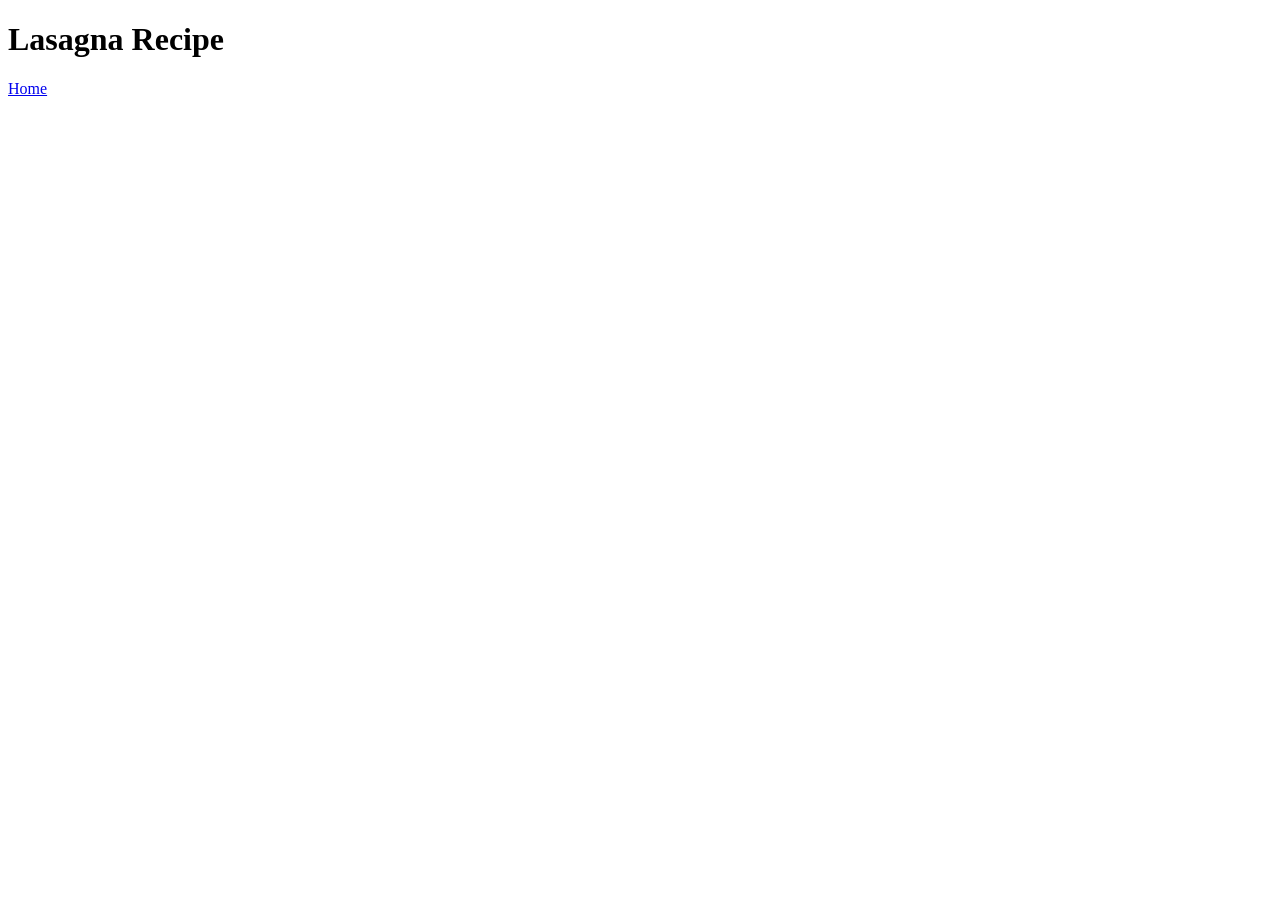
==== recipes/lasagna.html @ 91d13948 "Creation of recipe directory and first recipe page First recipe page was made for lasagna and anchor" ====
<!DOCTYPE html>
<html lang="en">
<head>
    <meta charset="UTF-8">
    <meta name="viewport" content="width=device-width, initial-scale=1.0">
    <title>Lasagna Recipe</title>
</head>
<body>
    <h1>Lasagna Recipe</h1>
    <a href="../index.html">Home</a>
</body>
</html>
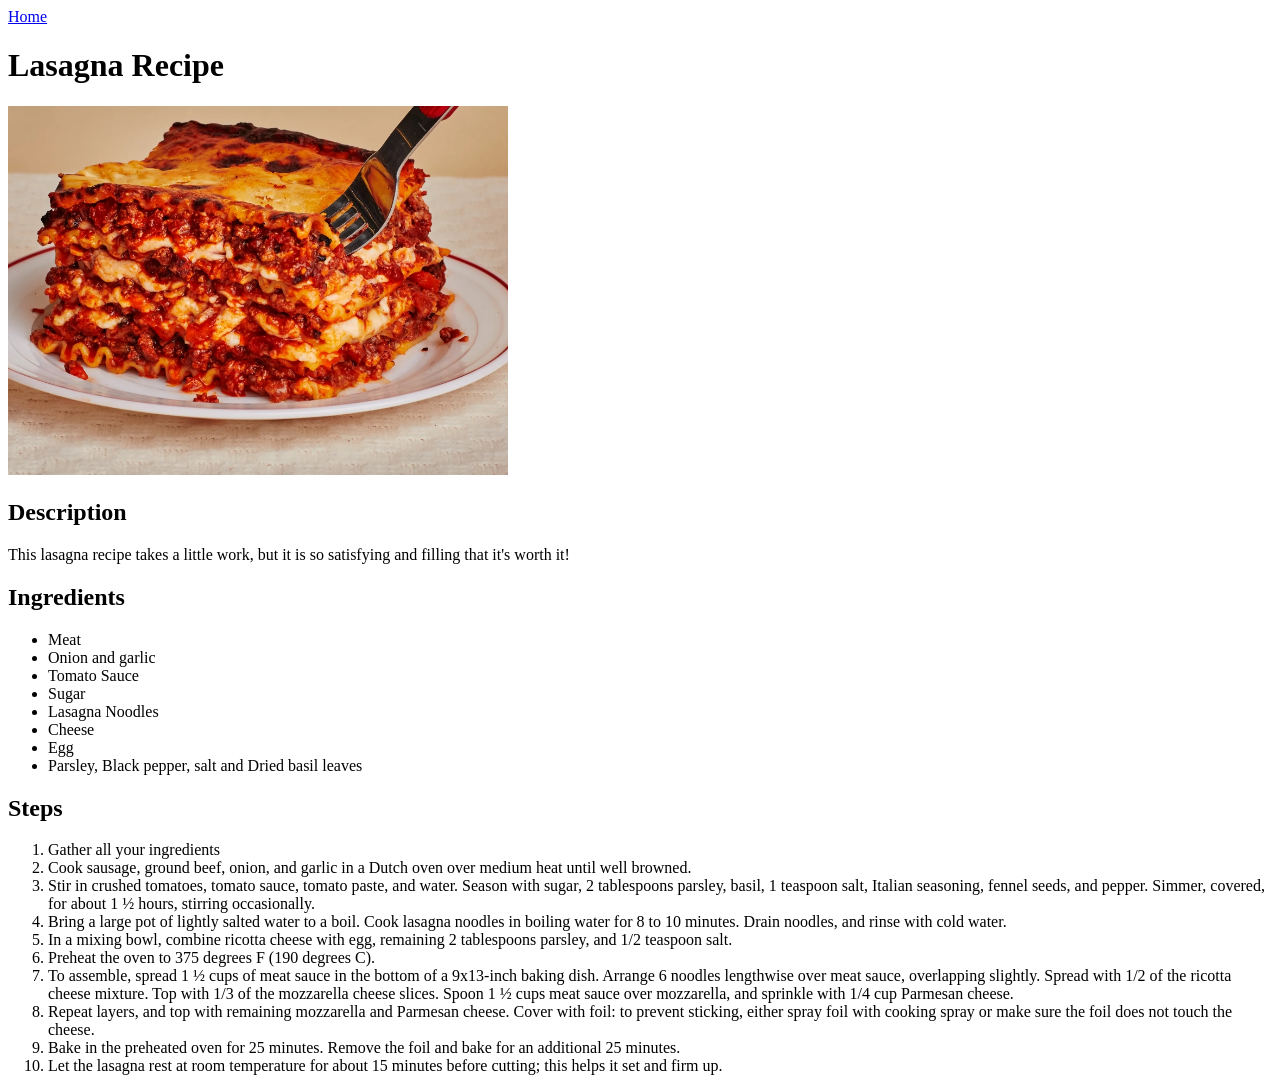
==== commit c4d498e1: "Updated Lasagna Recipe Page and Created a Image Directory Added headings for recipe description, ing" ====
--- a/recipes/lasagna.html
+++ b/recipes/lasagna.html
@@ -6,7 +6,76 @@
     <title>Lasagna Recipe</title>
 </head>
 <body>
+    <a href="../index.html">Home</a>
     <h1>Lasagna Recipe</h1>
-    <a href="../index.html">Home</a>
+    <img src="../images/Lasagna.jpeg" alt="Slice of lasagna on a plate" width="500">
+
+    <h2>Description</h2>
+    <p>
+        This lasagna recipe takes a little work, but it is so satisfying and filling that it's worth it!
+    </p>
+
+    <h2>Ingredients</h2>
+    <ul>
+        <li>Meat</li>
+        <li>Onion and garlic</li>
+        <li>Tomato Sauce</li>
+        <li>Sugar</li>
+        <li>Lasagna Noodles</li>
+        <li>Cheese</li>
+        <li>Egg</li>
+        <li>Parsley, Black pepper, salt and Dried basil leaves</li>
+    </ul>
+
+    <h2>Steps</h2>
+    <ol>
+        <li>Gather all your ingredients</li>
+
+        <li>
+            Cook sausage, ground beef, onion, and garlic in a Dutch 
+            oven over medium heat until well browned.
+        </li>
+
+        <li>
+            Stir in crushed tomatoes, tomato sauce, tomato paste, and 
+            water. Season with sugar, 2 tablespoons parsley, basil, 1 
+            teaspoon salt, Italian seasoning, fennel seeds, and pepper. 
+            Simmer, covered, for about 1 ½ hours, stirring occasionally.
+        </li>
+
+        <li>
+            Bring a large pot of lightly salted water to a boil. 
+            Cook lasagna noodles in boiling water for 8 to 10 minutes. 
+            Drain noodles, and rinse with cold water.
+        </li>
+
+        <li>
+            In a mixing bowl, combine ricotta cheese with egg, remaining 2 tablespoons parsley, and 1/2 teaspoon salt.
+        </li>
+
+        <li>
+            Preheat the oven to 375 degrees F (190 degrees C).
+        </li>
+
+        <li>
+            To assemble, spread 1 ½ cups of meat sauce in the bottom of a 9x13-inch baking dish. 
+            Arrange 6 noodles lengthwise over meat sauce, overlapping slightly. 
+            Spread with 1/2 of the ricotta cheese mixture. Top with 1/3 of the mozzarella cheese slices. 
+            Spoon 1 ½ cups meat sauce over mozzarella, and sprinkle with 1/4 cup Parmesan cheese.
+        </li>
+
+        <li>
+            Repeat layers, and top with remaining mozzarella and Parmesan cheese. Cover with foil: 
+            to prevent sticking, either spray foil with cooking spray or make sure the foil does not touch the cheese.
+        </li>
+
+        <li>
+            Bake in the preheated oven for 25 minutes. Remove the foil and bake for an additional 25 minutes.
+        </li>
+
+        <li>
+            Let the lasagna rest at room temperature for about 15 minutes before cutting; this helps it set and firm up.
+        </li>
+    </ol>
 </body>
 </html>
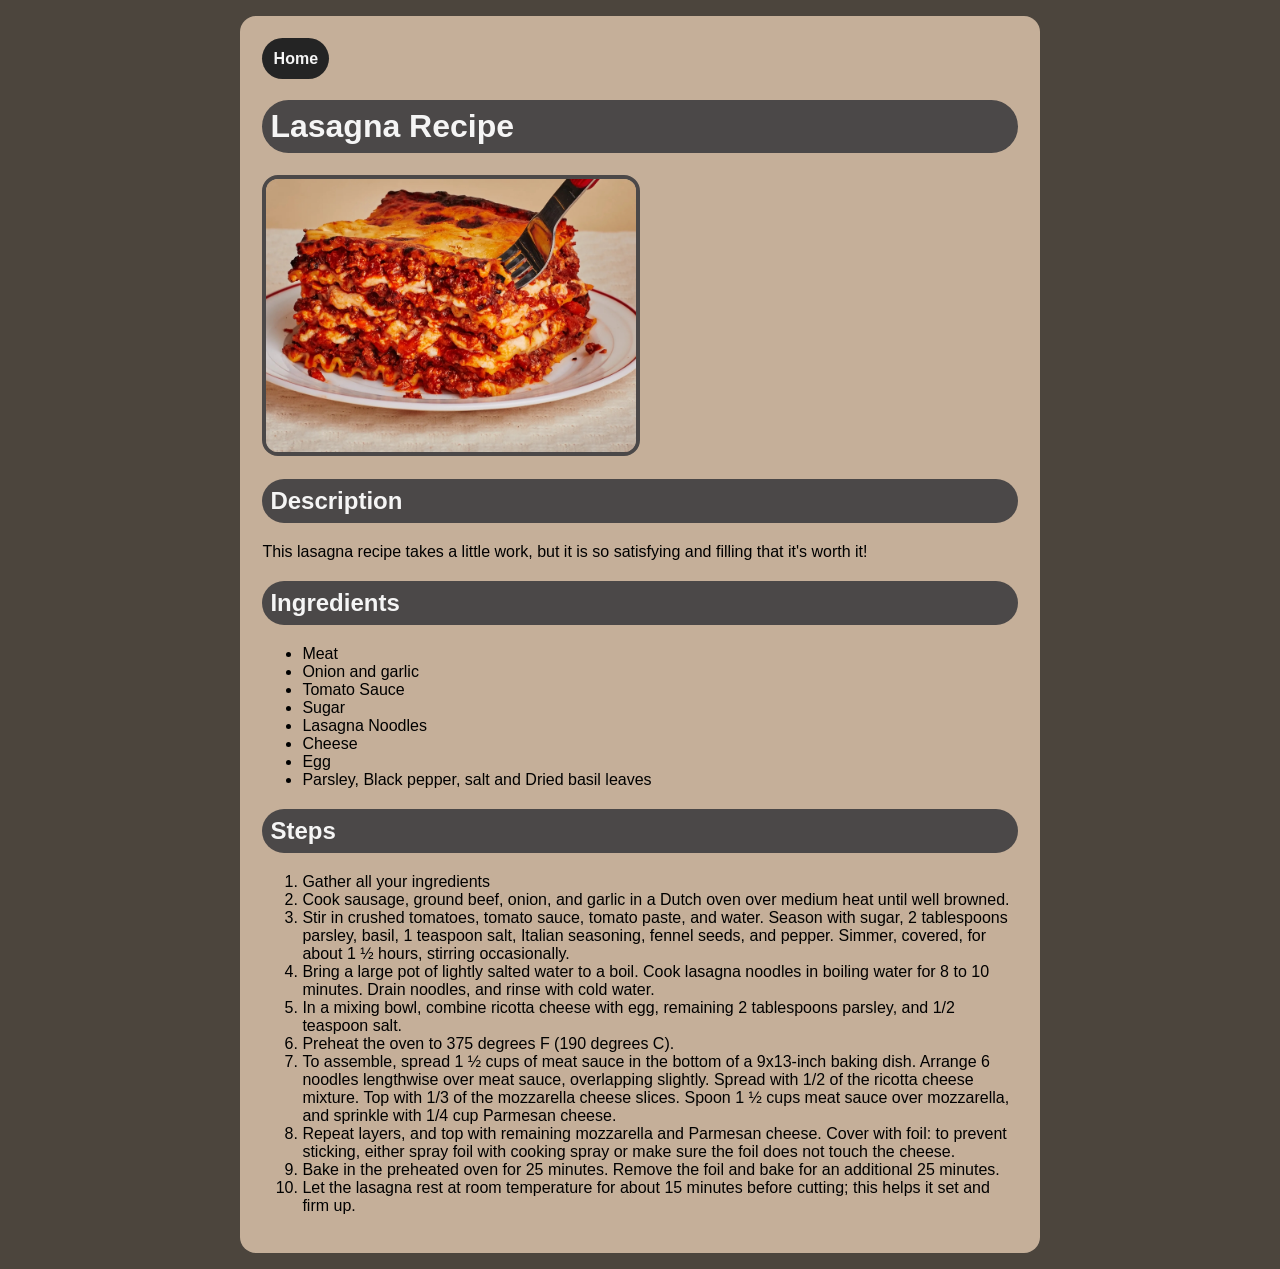
==== commit ac6f6307: "Added css stylesheet, implemented basic styling on all pages and updated readme file" ====
--- a/recipes/lasagna.html
+++ b/recipes/lasagna.html
@@ -3,79 +3,86 @@
 <head>
     <meta charset="UTF-8">
     <meta name="viewport" content="width=device-width, initial-scale=1.0">
+    <link rel="stylesheet" href="../style.css">
     <title>Lasagna Recipe</title>
 </head>
 <body>
-    <a href="../index.html">Home</a>
-    <h1>Lasagna Recipe</h1>
-    <img src="../images/Lasagna.jpeg" alt="Slice of lasagna on a plate" width="500">
 
-    <h2>Description</h2>
-    <p>
-        This lasagna recipe takes a little work, but it is so satisfying and filling that it's worth it!
-    </p>
+    <div class="container-two">
 
-    <h2>Ingredients</h2>
-    <ul>
-        <li>Meat</li>
-        <li>Onion and garlic</li>
-        <li>Tomato Sauce</li>
-        <li>Sugar</li>
-        <li>Lasagna Noodles</li>
-        <li>Cheese</li>
-        <li>Egg</li>
-        <li>Parsley, Black pepper, salt and Dried basil leaves</li>
-    </ul>
+        <a href="../index.html">Home</a>
+        <h1>Lasagna Recipe</h1>
+        <img src="../images/Lasagna.jpeg" alt="Slice of lasagna on a plate" >
 
-    <h2>Steps</h2>
-    <ol>
-        <li>Gather all your ingredients</li>
+        <h2>Description</h2>
+        <p>
+            This lasagna recipe takes a little work, but it is so satisfying and filling that it's worth it!
+        </p>
 
-        <li>
-            Cook sausage, ground beef, onion, and garlic in a Dutch 
-            oven over medium heat until well browned.
-        </li>
+        <h2>Ingredients</h2>
+        <ul>
+            <li>Meat</li>
+            <li>Onion and garlic</li>
+            <li>Tomato Sauce</li>
+            <li>Sugar</li>
+            <li>Lasagna Noodles</li>
+            <li>Cheese</li>
+            <li>Egg</li>
+            <li>Parsley, Black pepper, salt and Dried basil leaves</li>
+        </ul>
 
-        <li>
-            Stir in crushed tomatoes, tomato sauce, tomato paste, and 
-            water. Season with sugar, 2 tablespoons parsley, basil, 1 
-            teaspoon salt, Italian seasoning, fennel seeds, and pepper. 
-            Simmer, covered, for about 1 ½ hours, stirring occasionally.
-        </li>
+        <h2>Steps</h2>
+        <ol>
+            <li>Gather all your ingredients</li>
 
-        <li>
-            Bring a large pot of lightly salted water to a boil. 
-            Cook lasagna noodles in boiling water for 8 to 10 minutes. 
-            Drain noodles, and rinse with cold water.
-        </li>
+            <li>
+                Cook sausage, ground beef, onion, and garlic in a Dutch 
+                oven over medium heat until well browned.
+            </li>
 
-        <li>
-            In a mixing bowl, combine ricotta cheese with egg, remaining 2 tablespoons parsley, and 1/2 teaspoon salt.
-        </li>
+            <li>
+                Stir in crushed tomatoes, tomato sauce, tomato paste, and 
+                water. Season with sugar, 2 tablespoons parsley, basil, 1 
+                teaspoon salt, Italian seasoning, fennel seeds, and pepper. 
+                Simmer, covered, for about 1 ½ hours, stirring occasionally.
+            </li>
 
-        <li>
-            Preheat the oven to 375 degrees F (190 degrees C).
-        </li>
+            <li>
+                Bring a large pot of lightly salted water to a boil. 
+                Cook lasagna noodles in boiling water for 8 to 10 minutes. 
+                Drain noodles, and rinse with cold water.
+            </li>
 
-        <li>
-            To assemble, spread 1 ½ cups of meat sauce in the bottom of a 9x13-inch baking dish. 
-            Arrange 6 noodles lengthwise over meat sauce, overlapping slightly. 
-            Spread with 1/2 of the ricotta cheese mixture. Top with 1/3 of the mozzarella cheese slices. 
-            Spoon 1 ½ cups meat sauce over mozzarella, and sprinkle with 1/4 cup Parmesan cheese.
-        </li>
+            <li>
+                In a mixing bowl, combine ricotta cheese with egg, remaining 2 tablespoons parsley, and 1/2 teaspoon salt.
+            </li>
 
-        <li>
-            Repeat layers, and top with remaining mozzarella and Parmesan cheese. Cover with foil: 
-            to prevent sticking, either spray foil with cooking spray or make sure the foil does not touch the cheese.
-        </li>
+            <li>
+                Preheat the oven to 375 degrees F (190 degrees C).
+            </li>
 
-        <li>
-            Bake in the preheated oven for 25 minutes. Remove the foil and bake for an additional 25 minutes.
-        </li>
+            <li>
+                To assemble, spread 1 ½ cups of meat sauce in the bottom of a 9x13-inch baking dish. 
+                Arrange 6 noodles lengthwise over meat sauce, overlapping slightly. 
+                Spread with 1/2 of the ricotta cheese mixture. Top with 1/3 of the mozzarella cheese slices. 
+                Spoon 1 ½ cups meat sauce over mozzarella, and sprinkle with 1/4 cup Parmesan cheese.
+            </li>
 
-        <li>
-            Let the lasagna rest at room temperature for about 15 minutes before cutting; this helps it set and firm up.
-        </li>
-    </ol>
+            <li>
+                Repeat layers, and top with remaining mozzarella and Parmesan cheese. Cover with foil: 
+                to prevent sticking, either spray foil with cooking spray or make sure the foil does not touch the cheese.
+            </li>
+
+            <li>
+                Bake in the preheated oven for 25 minutes. Remove the foil and bake for an additional 25 minutes.
+            </li>
+
+            <li>
+                Let the lasagna rest at room temperature for about 15 minutes before cutting; this helps it set and firm up.
+            </li>
+        </ol>
+
+    </div>
+  
 </body>
 </html>
--- a/style.css
+++ b/style.css
@@ -0,0 +1,87 @@
+* {
+    box-sizing: border-box;
+    font-family:Arial, Helvetica, sans-serif;
+}
+
+body {
+    background-color: rgb(76, 69, 61);
+}
+
+/* Styles for Homepage  */
+
+.container {
+    background-color: rgb(197, 175, 153);
+    width: 30rem;
+    margin: 1rem auto;
+    padding: 1rem;
+    border-radius: 1rem;
+   
+    height: 80vh;
+}
+
+.recipe{
+    list-style:none ;
+    width: 20rem;
+    margin-bottom: 1rem;
+    padding: 0.4rem;
+    border-radius: 2rem;
+    background-color: rgb(100, 94, 94);
+}
+
+.container h1 {
+    background-color: rgb(75, 72, 72);
+    color: whitesmoke;
+    padding: 1rem;
+    border-radius: 2rem;
+}
+.recipe a {
+    text-decoration: none;
+    color: whitesmoke;
+    font-weight: bold;
+}
+
+.recipe a:hover {
+    color: rgb(233, 157, 157);
+}
+
+
+/* Styles for Recipe Pages  */
+
+.container-two {
+    background-color: rgb(197, 175, 153);
+    width: 50rem;
+    margin: 1rem auto;
+    padding: 1.4rem;
+    border-radius: 1rem;
+}
+
+.container-two img {
+    border: 0.3rem solid rgb(75, 72, 72);
+    border-radius: 1rem;
+    width: 50%;
+}
+
+.container-two h1, h2 {
+
+    background-color: rgb(75, 72, 72);
+    color: whitesmoke;
+    padding: 0.5rem;
+    border-radius: 2rem;
+}
+
+.container-two a {
+
+    background-color: rgb(36, 36, 36);
+    text-decoration: none;
+    color: whitesmoke;
+    font-weight: bold;
+    display: inline-block;
+    padding: 0.7rem;
+    border-radius: 2rem;
+}
+
+.container-two a:hover {
+
+    background-color: whitesmoke;
+    color: rgb(36, 36, 36);;
+}
